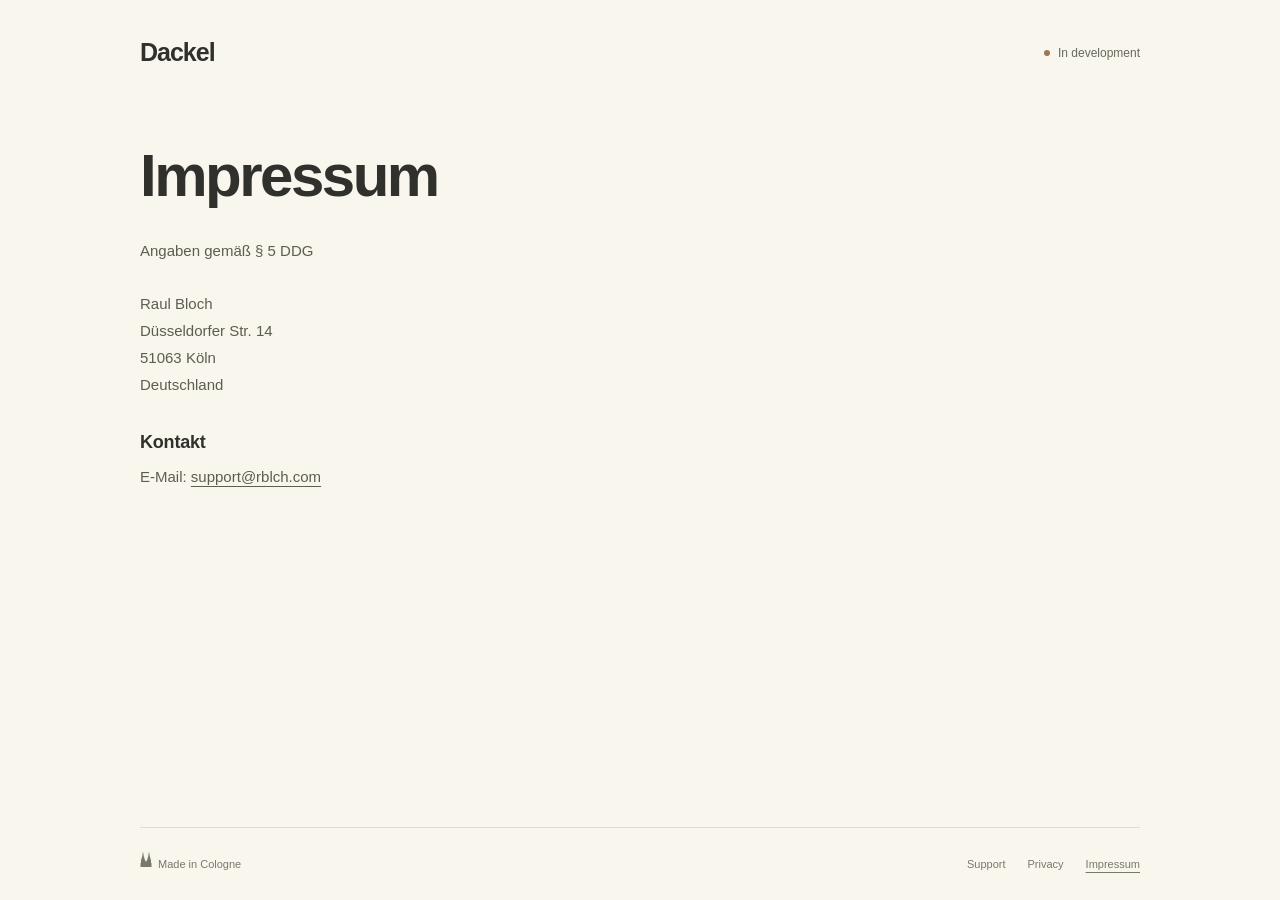
==== impressum.html @ c20960b7 "Fix Safari mascot baseline alignment" ====
<!doctype html>
<html lang="en">
<head>
  <meta charset="utf-8">
  <meta name="robots" content="noindex, nofollow, noarchive, nosnippet, noimageindex">
  <meta name="viewport" content="width=device-width, initial-scale=1">
  <meta name="description" content="Impressum information for the Dackel website.">
  <meta name="theme-color" content="#f8f6ed">
  <title>Impressum — Dackel</title>
  <link rel="icon" href="favicon.ico?v=8d63aca" type="image/x-icon" sizes="16x16 32x32 48x48 64x64">
  <link rel="icon" href="assets/dackel-favicon-32-820987a9.png" type="image/png" sizes="32x32">
  <link rel="icon" href="assets/dackel-favicon-64-45338dbb.png" type="image/png" sizes="64x64">
  <link rel="apple-touch-icon" href="assets/dackel-apple-touch-icon-c06fd930.png" sizes="180x180">
  <link rel="stylesheet" href="homepage.css?v=f7e9284a">
  <link rel="stylesheet" href="styles.css?v=50aee571">
</head>
<body>
  <main class="page legal-page">
    <header class="site-header">
      <a class="wordmark" href="./">Dackel</a>
      <span class="release">In development</span>
    </header>
    <article class="legal-content" lang="de">
      <h1>Impressum</h1>
      <p>Angaben gemäß § 5 DDG</p>
      <address>
        Raul Bloch<br>
        Düsseldorfer Str. 14<br>
        51063 Köln<br>
        Deutschland
      </address>
      <h2>Kontakt</h2>
      <p>E-Mail: <a href="mailto:support@rblch.com">support@rblch.com</a></p>
    </article>
    <footer>
      <p class="origin"><svg viewBox="0 0 24 32" fill="currentColor" aria-hidden="true" focusable="false"><!-- Same silhouette as CologneCathedralView in the macOS app. --><polygon points="1,32 1,24 2,24 2,17 3,17 3.5,12 4,13 6,1 8,13 8.5,12 9,17 10,17 10,22 12,18 14,22 14,17 15,17 15.5,12 16,13 18,1 20,13 20.5,12 21,17 22,17 22,24 23,24 23,32"/></svg>Made in Cologne</p>
      <nav aria-label="Support and legal information">
        <a href="support.html">Support</a>
        <a href="privacy.html">Privacy</a>
        <a href="impressum.html" aria-current="page">Impressum</a>
      </nav>
    </footer>
  </main>
</body>
</html>
---- homepage.css ----
:root {
  color-scheme: light;
  font-family: "Avenir Next", Avenir, "Segoe UI", sans-serif;
  color: #30312c;
  background: #f8f6ed;
  -webkit-font-smoothing: antialiased;
}
* { box-sizing: border-box; }
body { margin: 0; }
a { color: inherit; text-underline-offset: 4px; }
a:hover { color: #8c4225; }
a:focus-visible, button:focus-visible { outline: 2px solid #8c4225; outline-offset: 5px; }
::selection { background: #ecd8a6; }
.page { width: min(100% - 96px, 1000px); margin: 0 auto; }
.site-header { display: flex; justify-content: space-between; align-items: center; gap: 24px; padding-top: 38px; }
.wordmark { font-size: 25px; font-weight: 650; letter-spacing: -1px; text-decoration: none; }
.release { display: flex; align-items: center; gap: 8px; font-size: 12px; color: #68695e; }
.release::before { content: ""; width: 6px; height: 6px; flex: none; background: #9c7751; border-radius: 50%; }
.intro { position: relative; display: grid; grid-template-columns: minmax(0, 1fr) auto; align-items: last baseline; justify-content: space-between; gap: 0 24px; padding-top: 76px; margin-bottom: 37px; }
.intro > div:first-child { width: max-content; max-width: 100%; }
h1 { margin: 0; font-size: clamp(44px, 6.3vw, 76px); line-height: 1.06; letter-spacing: -3.9px; font-weight: 600; }
h1 > span { display: block; color: #777969; }
.headline-period { margin-left: .05em; }
.intro-caption { min-width: 0; grid-column: 1 / -1; grid-row: 2; max-width: 470px; margin: 25px 0 0; font-size: 18px; line-height: 1.65; color: #5c5e52; }
.app-screenshot { margin: 0; }
.app-screenshot img { display: block; width: 100%; height: auto; border-radius: 12px; }
.details { display: grid; grid-template-columns: repeat(3, 1fr); gap: 40px; padding: 39px 0 43px; border-bottom: 1px solid #deddd2; }
.details h2 { margin: 0 0 9px; font-size: 15px; line-height: 1.5; font-weight: 600; letter-spacing: -.15px; }
.details p { margin: 0; font-size: 14px; line-height: 1.8; color: #68695e; }
.details code { font-size: 12px; }
.maker { display: flex; justify-content: space-between; align-items: flex-end; gap: 38px; padding: 38px 0 42px; }
.maker p { max-width: 440px; margin: 0; font-size: 14px; line-height: 1.8; color: #68695e; }
footer { display: flex; justify-content: space-between; align-items: baseline; gap: 20px; border-top: 1px solid #deddd2; padding: 22px 0 30px; font-size: 11px; color: #77796d; }
footer p { margin: 0; }
.origin svg { width: 12px; height: 18px; margin-right: 6px; vertical-align: baseline; }
footer nav { display: flex; flex-wrap: wrap; gap: 22px; }
footer a { text-decoration: none; }
footer a:hover { text-decoration: underline; }
[hidden] { display: none !important; }
/* A zero-height grid item gives the artwork a baseline independent of native button layout. */
.mascot-anchor { position: relative; width: 140px; height: 0; }
.mascot-button { position: absolute; left: 0; bottom: 0; display: block; width: 100%; aspect-ratio: 424 / 239; border: 0; padding: 0; margin: 0; background: transparent; color: inherit; border-radius: 6px; }
.mascot-button:enabled { cursor: pointer; }
.mascot-frame { position: absolute; right: 0; bottom: 0; width: 100%; height: auto; overflow: hidden; image-rendering: pixelated; }
.mascot-bone { position: absolute; top: 7px; right: 7px; line-height: 0; }
.mascot-walkway { position: absolute; inset: 0; width: 100%; height: 100%; pointer-events: none; image-rendering: pixelated; }
.sr-only { position: absolute; width: 1px; height: 1px; padding: 0; margin: -1px; overflow: hidden; clip: rect(0, 0, 0, 0); white-space: nowrap; border: 0; }
@media (max-width: 700px) {
  .page { width: calc(100% - 40px); }
  .site-header { padding-top: 26px; }
  .intro { padding-top: 54px; margin-bottom: 28px; column-gap: 12px; }
  h1 { font-size: 48px; letter-spacing: -2.4px; }
  .intro-caption { font-size: 16px; margin-top: 21px; }
  .mascot-anchor { width: 104px; }
  .details { gap: 22px; padding: 29px 0 32px; }
  .details h2 { font-size: 14px; }
  .details p { font-size: 13px; }
  .maker { padding: 29px 0 32px; }
}
@media (max-width: 520px) {
  h1 { font-size: clamp(34px, 9.3vw, 48px); letter-spacing: -2px; }
  .mascot-anchor { width: clamp(50px, 15.5vw, 80px); }
  .app-screenshot img { border-radius: 6px; }
  .details { grid-template-columns: 1fr; gap: 23px; }
  .details h2 { margin-bottom: 4px; }
  .details p { max-width: 390px; font-size: 14px; }
  .maker { display: block; }
  footer { flex-wrap: wrap; gap: 15px; }
  footer nav { gap: 19px; }
}
---- styles.css ----
/* Reading layout for Support, Privacy, and Impressum; the site chrome is shared. */
.legal-page { display: flex; flex-direction: column; min-height: 100svh; }
.legal-content { flex: 1; width: 100%; max-width: 680px; padding: 76px 0 64px; overflow-wrap: anywhere; }
.legal-content h1 { margin: 0 0 28px; font-size: clamp(38px, 5vw, 60px); line-height: 1.1; letter-spacing: -2.5px; }
.legal-content h2 { margin: 34px 0 10px; font-size: 18px; font-weight: 600; letter-spacing: -.2px; }
.legal-content p, .legal-content address { margin: 0 0 18px; font-size: 15px; line-height: 1.8; color: #5c5e52; }
.legal-content address { margin: 26px 0; font-style: normal; }
.legal-content > :last-child { margin-bottom: 0; }
.legal-page footer { flex: none; }
.legal-page footer a[aria-current="page"] { text-decoration: underline; }
@media (max-width: 700px) {
  .legal-content { padding: 54px 0 44px; }
  .legal-content h1 { letter-spacing: -1.8px; }
}
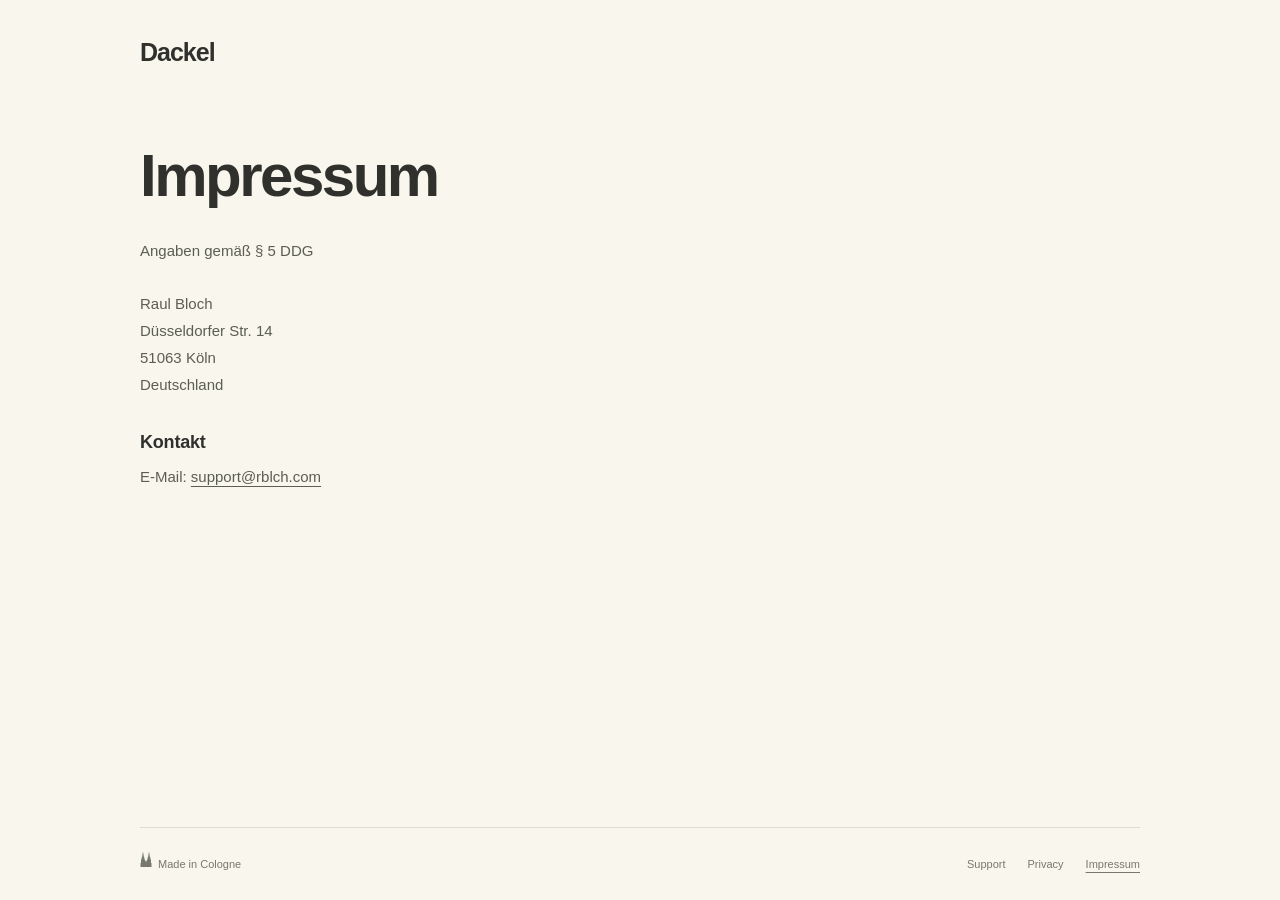
==== commit c795bfba: "Add the direct download and new screenshots to the homepage Offer Dackel 1.1 as a download from the " ====
--- a/impressum.html
+++ b/impressum.html
@@ -11,14 +11,13 @@
   <link rel="icon" href="assets/dackel-favicon-32-820987a9.png" type="image/png" sizes="32x32">
   <link rel="icon" href="assets/dackel-favicon-64-45338dbb.png" type="image/png" sizes="64x64">
   <link rel="apple-touch-icon" href="assets/dackel-apple-touch-icon-c06fd930.png" sizes="180x180">
-  <link rel="stylesheet" href="homepage.css?v=f7e9284a">
+  <link rel="stylesheet" href="homepage.css?v=1a8e4077">
   <link rel="stylesheet" href="styles.css?v=50aee571">
 </head>
 <body>
   <main class="page legal-page">
     <header class="site-header">
       <a class="wordmark" href="./">Dackel</a>
-      <span class="release">In development</span>
     </header>
     <article class="legal-content" lang="de">
       <h1>Impressum</h1>
--- a/homepage.css
+++ b/homepage.css
@@ -12,24 +12,41 @@
 a:focus-visible, button:focus-visible { outline: 2px solid #8c4225; outline-offset: 5px; }
 ::selection { background: #ecd8a6; }
 .page { width: min(100% - 96px, 1000px); margin: 0 auto; }
-.site-header { display: flex; justify-content: space-between; align-items: center; gap: 24px; padding-top: 38px; }
-.wordmark { font-size: 25px; font-weight: 650; letter-spacing: -1px; text-decoration: none; }
-.release { display: flex; align-items: center; gap: 8px; font-size: 12px; color: #68695e; }
-.release::before { content: ""; width: 6px; height: 6px; flex: none; background: #9c7751; border-radius: 50%; }
-.intro { position: relative; display: grid; grid-template-columns: minmax(0, 1fr) auto; align-items: last baseline; justify-content: space-between; gap: 0 24px; padding-top: 76px; margin-bottom: 37px; }
+.site-header { position: relative; display: flex; justify-content: space-between; align-items: center; gap: 24px; padding-top: 38px; }
+.wordmark { position: relative; z-index: 2; font-size: 25px; font-weight: 650; letter-spacing: -.04em; text-decoration: none; -webkit-text-stroke: .2em #f8f6ed; paint-order: stroke fill; }
+.intro { position: relative; display: grid; grid-template-columns: minmax(0, 1fr); align-items: last baseline; justify-content: space-between; gap: 0 24px; padding-top: 62px; margin-bottom: 37px; }
 .intro > div:first-child { width: max-content; max-width: 100%; }
 h1 { margin: 0; font-size: clamp(44px, 6.3vw, 76px); line-height: 1.06; letter-spacing: -3.9px; font-weight: 600; }
 h1 > span { display: block; color: #777969; }
 .headline-period { margin-left: .05em; }
 .intro-caption { min-width: 0; grid-column: 1 / -1; grid-row: 2; max-width: 470px; margin: 25px 0 0; font-size: 18px; line-height: 1.65; color: #5c5e52; }
-.app-screenshot { margin: 0; }
-.app-screenshot img { display: block; width: 100%; height: auto; border-radius: 12px; }
-.details { display: grid; grid-template-columns: repeat(3, 1fr); gap: 40px; padding: 39px 0 43px; border-bottom: 1px solid #deddd2; }
-.details h2 { margin: 0 0 9px; font-size: 15px; line-height: 1.5; font-weight: 600; letter-spacing: -.15px; }
-.details p { margin: 0; font-size: 14px; line-height: 1.8; color: #68695e; }
-.details code { font-size: 12px; }
-.maker { display: flex; justify-content: space-between; align-items: flex-end; gap: 38px; padding: 38px 0 42px; }
-.maker p { max-width: 440px; margin: 0; font-size: 14px; line-height: 1.8; color: #68695e; }
+.get-app { grid-column: 1 / -1; grid-row: 3; display: flex; flex-wrap: wrap; align-items: flex-start; gap: 14px; margin-top: 32px; }
+.download { display: flex; flex-direction: column; align-items: center; gap: 9px; }
+.download-button { display: inline-flex; align-items: center; justify-content: center; width: 180px; height: 46px; padding: 0 16px; border-radius: 12px; background: #30312c; color: #f8f6ed; font-size: 15px; font-weight: 600; letter-spacing: -.1px; text-decoration: none; box-shadow: 0 1px 2px rgba(48, 49, 44, .18), 0 4px 12px rgba(48, 49, 44, .10); transition: background .15s ease; }
+.download-button:hover { background: #8c4225; color: #f8f6ed; }
+.download-note { margin: 0; font-size: 11.5px; letter-spacing: .1px; color: #8a8b7f; }
+.app-store-soon { display: flex; flex-direction: column; justify-content: center; align-items: center; width: 180px; height: 46px; padding: 0 16px; border: 1px solid #deddd2; border-radius: 12px; background: rgba(255, 255, 255, .45); }
+.app-store-soon p { display: flex; flex-direction: column; align-items: center; gap: 1px; margin: 0; font-size: 14px; line-height: 1.25; }
+.app-store-soon strong { font-weight: 600; color: #30312c; }
+.app-store-soon span { font-size: 9px; letter-spacing: .6px; text-transform: uppercase; color: #9c7751; }
+/* The capture includes the window's shadow; pull it outward so the window itself lines up with the page column. */
+.app-screenshot { margin: 0 -5.5%; }
+.app-screenshot img { display: block; width: 100%; height: auto; }
+.features { display: grid; gap: 48px; padding: 48px 0 40px; border-bottom: 1px solid #deddd2; }
+.feature { display: grid; grid-template-columns: minmax(0, 5fr) minmax(0, 8fr); align-items: center; gap: 56px; margin: 0; }
+.feature:nth-child(even) { grid-template-columns: minmax(0, 8fr) minmax(0, 5fr); }
+.feature:nth-child(even) .feature-text { order: 2; }
+.feature h2 { margin: 0 0 12px; font-size: 26px; line-height: 1.2; font-weight: 600; letter-spacing: -.8px; }
+.feature p { margin: 0; font-size: 15px; line-height: 1.75; color: #5c5e52; }
+.feature kbd { font-family: inherit; font-size: 13px; padding: 1px 6px; border: 1px solid #deddd2; border-radius: 5px; background: #fffdf6; white-space: nowrap; }
+/* The captures carry their own window shadow on a transparent background. */
+.feature img { display: block; width: 100%; height: auto; }
+/* Small windows stay near their real size instead of filling the column. */
+.feature img.narrow { max-width: 440px; justify-self: center; }
+.closing { display: flex; justify-content: space-between; align-items: center; flex-wrap: wrap; gap: 18px 38px; padding: 38px 0 42px; }
+.closing h2 { margin: 0 0 4px; font-size: 18px; font-weight: 600; letter-spacing: -.3px; }
+.closing p { margin: 0; font-size: 13px; line-height: 1.6; color: #77796d; }
+.closing .download-button-small { width: auto; height: 38px; padding: 0 18px; border-radius: 10px; font-size: 14px; }
 footer { display: flex; justify-content: space-between; align-items: baseline; gap: 20px; border-top: 1px solid #deddd2; padding: 22px 0 30px; font-size: 11px; color: #77796d; }
 footer p { margin: 0; }
 .origin svg { width: 12px; height: 18px; margin-right: 6px; vertical-align: baseline; }
@@ -37,34 +54,40 @@
 footer a { text-decoration: none; }
 footer a:hover { text-decoration: underline; }
 [hidden] { display: none !important; }
-/* A zero-height grid item gives the artwork a baseline independent of native button layout. */
-.mascot-anchor { position: relative; width: 140px; height: 0; }
+/* Dackel stands behind the wordmark as if peeking over a fence: a zero-height anchor puts his feet
+   on the text baseline, a negative margin slides him behind the letters, and the letters' outline
+   in the page colour cuts them cleanly across his body. */
+/* The dog's size is independent of the word; --dog-peek is how far his head reaches past the last letter. */
+.brand { --wordmark-size: 41px; --dog-scale: 1.05; --dog-peek: 17px; display: flex; align-items: baseline; padding-top: calc(22px * var(--dog-scale)); font-size: var(--wordmark-size); }
+.brand .wordmark { font-size: 1em; }
+.mascot-anchor { position: relative; z-index: 1; width: calc(112px * var(--dog-scale)); height: 0; margin-left: calc(var(--dog-peek) - 112px * var(--dog-scale)); }
 .mascot-button { position: absolute; left: 0; bottom: 0; display: block; width: 100%; aspect-ratio: 424 / 239; border: 0; padding: 0; margin: 0; background: transparent; color: inherit; border-radius: 6px; }
 .mascot-button:enabled { cursor: pointer; }
 .mascot-frame { position: absolute; right: 0; bottom: 0; width: 100%; height: auto; overflow: hidden; image-rendering: pixelated; }
-.mascot-bone { position: absolute; top: 7px; right: 7px; line-height: 0; }
-.mascot-walkway { position: absolute; inset: 0; width: 100%; height: 100%; pointer-events: none; image-rendering: pixelated; }
+.mascot-bone { position: absolute; top: -2px; right: -8px; line-height: 0; }
+.mascot-walkway { position: absolute; z-index: 1; inset: 0; width: 100%; height: 100%; pointer-events: none; image-rendering: pixelated; }
 .sr-only { position: absolute; width: 1px; height: 1px; padding: 0; margin: -1px; overflow: hidden; clip: rect(0, 0, 0, 0); white-space: nowrap; border: 0; }
 @media (max-width: 700px) {
   .page { width: calc(100% - 40px); }
   .site-header { padding-top: 26px; }
-  .intro { padding-top: 54px; margin-bottom: 28px; column-gap: 12px; }
+  .intro { padding-top: 44px; margin-bottom: 28px; column-gap: 12px; }
   h1 { font-size: 48px; letter-spacing: -2.4px; }
   .intro-caption { font-size: 16px; margin-top: 21px; }
-  .mascot-anchor { width: 104px; }
-  .details { gap: 22px; padding: 29px 0 32px; }
-  .details h2 { font-size: 14px; }
-  .details p { font-size: 13px; }
-  .maker { padding: 29px 0 32px; }
+  .get-app { margin-top: 26px; }
+  .closing { padding: 29px 0 32px; }
+  .features { gap: 36px; padding: 36px 0 28px; }
+  .feature { grid-template-columns: 1fr; gap: 20px; }
+  .feature:nth-child(even) { grid-template-columns: 1fr; }
+  .feature:nth-child(even) .feature-text { order: 0; }
+  .feature h2 { font-size: 22px; }
 }
 @media (max-width: 520px) {
   h1 { font-size: clamp(34px, 9.3vw, 48px); letter-spacing: -2px; }
-  .mascot-anchor { width: clamp(50px, 15.5vw, 80px); }
-  .app-screenshot img { border-radius: 6px; }
-  .details { grid-template-columns: 1fr; gap: 23px; }
-  .details h2 { margin-bottom: 4px; }
-  .details p { max-width: 390px; font-size: 14px; }
-  .maker { display: block; }
+  .brand { --dog-scale: .9; }
+  .get-app { display: grid; grid-template-columns: 1fr 1fr; gap: 10px; }
+  .download-button, .app-store-soon { width: 100%; padding: 0 8px; font-size: 14px; }
+  .app-store-soon p { font-size: 13px; }
+  .download-note { font-size: 10.5px; white-space: nowrap; }
   footer { flex-wrap: wrap; gap: 15px; }
   footer nav { gap: 19px; }
 }
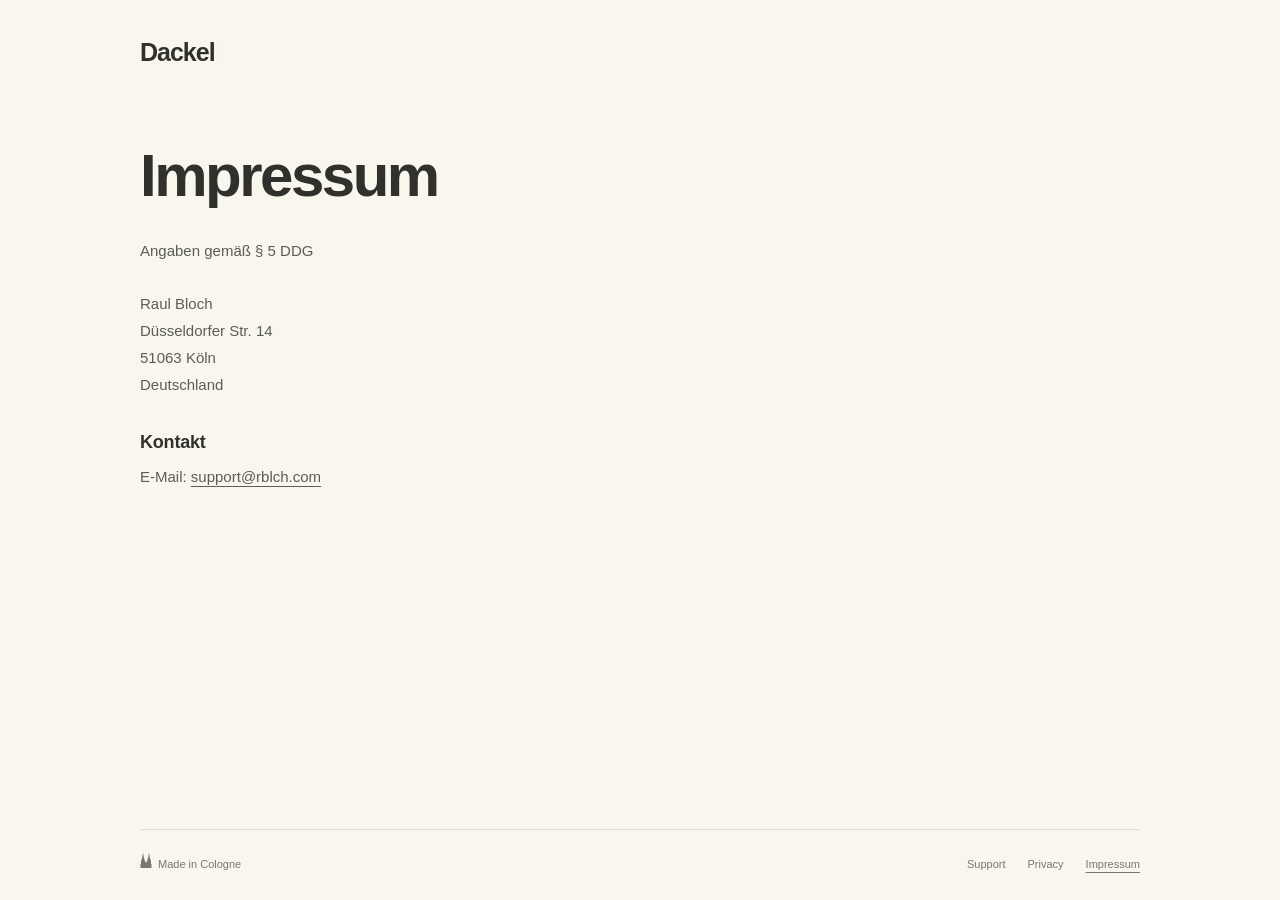
==== commit 8dae08e1: "Credit Project Gutenberg in the footer and seat the cathedral on the baseline The Journalism shots s" ====
--- a/impressum.html
+++ b/impressum.html
@@ -11,7 +11,7 @@
   <link rel="icon" href="assets/dackel-favicon-32-820987a9.png" type="image/png" sizes="32x32">
   <link rel="icon" href="assets/dackel-favicon-64-45338dbb.png" type="image/png" sizes="64x64">
   <link rel="apple-touch-icon" href="assets/dackel-apple-touch-icon-c06fd930.png" sizes="180x180">
-  <link rel="stylesheet" href="homepage.css?v=1a8e4077">
+  <link rel="stylesheet" href="homepage.css?v=27ed35ab">
   <link rel="stylesheet" href="styles.css?v=50aee571">
 </head>
 <body>
--- a/homepage.css
+++ b/homepage.css
@@ -32,24 +32,53 @@
 /* The capture includes the window's shadow; pull it outward so the window itself lines up with the page column. */
 .app-screenshot { margin: 0 -5.5%; }
 .app-screenshot img { display: block; width: 100%; height: auto; }
-.features { display: grid; gap: 48px; padding: 48px 0 40px; border-bottom: 1px solid #deddd2; }
-.feature { display: grid; grid-template-columns: minmax(0, 5fr) minmax(0, 8fr); align-items: center; gap: 56px; margin: 0; }
-.feature:nth-child(even) { grid-template-columns: minmax(0, 8fr) minmax(0, 5fr); }
-.feature:nth-child(even) .feature-text { order: 2; }
-.feature h2 { margin: 0 0 12px; font-size: 26px; line-height: 1.2; font-weight: 600; letter-spacing: -.8px; }
-.feature p { margin: 0; font-size: 15px; line-height: 1.75; color: #5c5e52; }
-.feature kbd { font-family: inherit; font-size: 13px; padding: 1px 6px; border: 1px solid #deddd2; border-radius: 5px; background: #fffdf6; white-space: nowrap; }
-/* The captures carry their own window shadow on a transparent background. */
-.feature img { display: block; width: 100%; height: auto; }
-/* Small windows stay near their real size instead of filling the column. */
-.feature img.narrow { max-width: 440px; justify-self: center; }
+.promises { display: grid; grid-template-columns: repeat(2, minmax(0, 1fr)); gap: 48px; padding: 48px 0 12px; }
+.promises > div { padding-top: 22px; border-top: 1px solid #deddd2; }
+.promise-icon { display: block; width: 22px; height: 22px; margin-bottom: 12px; color: #8c4225; }
+.promise-icon svg { width: 100%; height: 100%; fill: none; stroke: currentColor; stroke-width: 1.7; stroke-linecap: round; stroke-linejoin: round; }
+.promises h2 { margin: 0 0 8px; font-size: 19px; font-weight: 600; letter-spacing: -.4px; }
+.promises p { margin: 0; font-size: 15px; line-height: 1.7; color: #5c5e52; }
+/* Use-case chapters: one large visual, then at most two supporting points. */
+.uses-nav { display: flex; flex-wrap: wrap; justify-content: center; align-items: center; gap: 10px 16px; padding: 44px 0 8px; }
+.uses-nav p { margin: 0; font-size: 15px; color: #77796d; }
+.uses-nav ul { display: flex; flex-wrap: wrap; justify-content: center; gap: 8px; margin: 0; padding: 0; list-style: none; }
+.uses-nav a { display: inline-block; padding: 7px 14px; border: 1px solid #deddd2; border-radius: 999px; background: rgba(255, 255, 255, .45); font-size: 14px; font-weight: 500; text-decoration: none; }
+.uses-nav a:hover { border-color: #8c4225; }
+.chapter { padding: 96px 0 24px; scroll-margin-top: 16px; }
+.chapter + .chapter { border-top: 1px solid #deddd2; }
+.chapter-head { max-width: 680px; margin: 0 auto 44px; text-align: center; }
+.chapter-eyebrow { margin: 0 0 10px; font-size: 13px; font-weight: 600; letter-spacing: .8px; text-transform: uppercase; color: #8c4225; }
+.chapter h2 { margin: 0 0 18px; font-size: clamp(36px, 5vw, 56px); line-height: 1.08; font-weight: 600; letter-spacing: -2px; }
+.chapter-lede { margin: 0; font-size: 18px; line-height: 1.65; color: #5c5e52; }
+.chapter-visual { margin: 0 -5.5%; }
+.chapter-visual img { display: block; width: 100%; height: auto; }
+.chapter-points { display: grid; grid-template-columns: repeat(2, minmax(0, 1fr)); gap: 56px; padding: 40px 0 0; }
+.point { padding-top: 22px; border-top: 1px solid #deddd2; }
+.point h3 { margin: 0 0 8px; font-size: 20px; line-height: 1.25; font-weight: 600; letter-spacing: -.5px; }
+.point p { margin: 0; font-size: 15px; line-height: 1.75; color: #5c5e52; }
+.point img { display: block; width: 100%; height: auto; margin-top: 18px; }
+/* Content crops without a window frame sit on a white card with a window-like shadow. */
+.point img.card { padding: 18px 10px 10px 4px; border-radius: 12px; background: #fff; box-shadow: 0 0 0 1px rgba(48, 49, 44, .06), 0 12px 32px rgba(48, 49, 44, .14); }
+:is(.chapter, .underneath, .point) code { font-family: ui-monospace, Menlo, monospace; font-size: .86em; padding: 1px 5px; border-radius: 5px; background: #efecdf; }
+kbd { font-family: inherit; font-size: 13px; padding: 1px 6px; border: 1px solid #deddd2; border-radius: 5px; background: #fffdf6; white-space: nowrap; }
+/* Draft-only frame for screenshots that still need staging in the app. */
+.shot-todo { display: grid; place-items: center; width: 89.5%; margin: 0 auto; padding: 32px; border: 2px dashed #cfcab4; border-radius: 14px; background: repeating-linear-gradient(135deg, #f3f0e3 0 14px, #f8f6ed 14px 28px); }
+.shot-todo p { max-width: 460px; margin: 0; font-size: 15px; line-height: 1.6; text-align: center; color: #5c5e52; }
+.shot-todo strong { display: block; margin-bottom: 6px; font-size: 12px; letter-spacing: .8px; text-transform: uppercase; color: #9c7751; }
+.underneath { padding: 96px 0 56px; border-top: 1px solid #deddd2; }
+.underneath h2 { margin: 0 0 40px; font-size: clamp(30px, 4vw, 40px); font-weight: 600; letter-spacing: -1.4px; text-align: center; }
+.underneath ul { display: grid; grid-template-columns: repeat(3, minmax(0, 1fr)); gap: 36px 40px; margin: 0; padding: 0; list-style: none; }
+.underneath h3 { margin: 0 0 6px; font-size: 16px; font-weight: 600; letter-spacing: -.2px; }
+.underneath p { margin: 0; font-size: 14px; line-height: 1.65; color: #5c5e52; }
+.promises { border-top: 1px solid #deddd2; padding-bottom: 48px; }
+.promises > div { border-top: 0; padding-top: 0; }
 .closing { display: flex; justify-content: space-between; align-items: center; flex-wrap: wrap; gap: 18px 38px; padding: 38px 0 42px; }
 .closing h2 { margin: 0 0 4px; font-size: 18px; font-weight: 600; letter-spacing: -.3px; }
 .closing p { margin: 0; font-size: 13px; line-height: 1.6; color: #77796d; }
 .closing .download-button-small { width: auto; height: 38px; padding: 0 18px; border-radius: 10px; font-size: 14px; }
 footer { display: flex; justify-content: space-between; align-items: baseline; gap: 20px; border-top: 1px solid #deddd2; padding: 22px 0 30px; font-size: 11px; color: #77796d; }
 footer p { margin: 0; }
-.origin svg { width: 12px; height: 18px; margin-right: 6px; vertical-align: baseline; }
+.origin svg { width: 12px; height: 16px; margin-right: 6px; vertical-align: baseline; }
 footer nav { display: flex; flex-wrap: wrap; gap: 22px; }
 footer a { text-decoration: none; }
 footer a:hover { text-decoration: underline; }
@@ -75,11 +104,17 @@
   .intro-caption { font-size: 16px; margin-top: 21px; }
   .get-app { margin-top: 26px; }
   .closing { padding: 29px 0 32px; }
-  .features { gap: 36px; padding: 36px 0 28px; }
-  .feature { grid-template-columns: 1fr; gap: 20px; }
-  .feature:nth-child(even) { grid-template-columns: 1fr; }
-  .feature:nth-child(even) .feature-text { order: 0; }
-  .feature h2 { font-size: 22px; }
+  .uses-nav { padding-top: 32px; }
+  .chapter { padding: 64px 0 12px; }
+  .chapter-head { margin-bottom: 28px; }
+  .chapter h2 { letter-spacing: -1.4px; }
+  .chapter-lede { font-size: 16px; }
+  .chapter-points { grid-template-columns: 1fr; gap: 28px; padding-top: 28px; }
+  .shot-todo { width: 100%; padding: 20px; }
+  .shot-todo p { font-size: 13px; }
+  .underneath { padding: 64px 0 36px; }
+  .underneath ul { grid-template-columns: 1fr 1fr; gap: 24px; }
+  .promises { grid-template-columns: 1fr; gap: 28px; padding-top: 32px; }
 }
 @media (max-width: 520px) {
   h1 { font-size: clamp(34px, 9.3vw, 48px); letter-spacing: -2px; }
@@ -88,6 +123,67 @@
   .download-button, .app-store-soon { width: 100%; padding: 0 8px; font-size: 14px; }
   .app-store-soon p { font-size: 13px; }
   .download-note { font-size: 10.5px; white-space: nowrap; }
+  .underneath ul { grid-template-columns: 1fr; }
+  .chapter-visual { margin: 0 -2%; }
   footer { flex-wrap: wrap; gap: 15px; }
   footer nav { gap: 19px; }
 }
+/* Homepage: the cream page colour stays in the hero band, and the chapters sit on white.
+   The band runs edge to edge behind the header and intro, then fades to white behind the
+   main screenshot, so there is no hard edge between hero and chapters. */
+.home { background: #fff; }
+.home body { overflow-x: clip; }
+.home .site-header, .home .intro { background: #f8f6ed; box-shadow: 0 0 0 100vmax #f8f6ed; }
+.home .site-header { clip-path: inset(0 -100vmax); }
+.home .intro { margin-bottom: 0; padding-bottom: 37px; clip-path: inset(0 -100vmax); }
+.home .app-screenshot { position: relative; }
+.home .app-screenshot::before { content: ""; position: absolute; z-index: -1; top: 0; left: calc(50% - 50vw); right: calc(50% - 50vw); height: 100%; background: linear-gradient(#f8f6ed 25%, #fff 90%); }
+.home .uses-nav a { background: #fff; }
+/* With the hero screenshot hidden, the cream fades out at the top of the first chapter. */
+.home .intro + .chapter { position: relative; }
+.home .intro + .chapter::before { content: ""; position: absolute; z-index: -1; top: 0; left: calc(50% - 50vw); right: calc(50% - 50vw); height: 160px; background: linear-gradient(#f8f6ed, #fff); }
+/* One compact download button sits in the header, opposite the wordmark. */
+.header-get { position: relative; z-index: 3; display: flex; align-items: center; gap: 16px; }
+.header-soon { font-size: 12px; color: #8a8b7f; }
+.download-button.header-download { width: auto; height: 36px; padding: 0 18px; border-radius: 10px; font-size: 14px; }
+/* "Dackel for …" reads as a line of text under the headline, each field a link to its chapter. */
+.uses-line p { margin: 30px 0 0; max-width: 640px; font-size: 20px; line-height: 1.6; color: #77796d; }
+.uses-line a { color: #30312c; text-decoration: none; background-image: linear-gradient(currentColor, currentColor); background-size: 0 1px; background-position: 0 100%; background-repeat: no-repeat; transition: background-size .2s ease, color .15s ease; }
+.uses-line a:hover, .uses-line a:focus-visible { color: #8c4225; background-size: 100% 1px; }
+@media (max-width: 700px) { .uses-line p { font-size: 17px; margin-top: 22px; } .header-soon { display: none; } }
+@media (max-width: 700px) { .home .intro { padding-bottom: 28px; } }
+/* Links in "Dackel for …" glide to their chapter instead of jumping; Reduce Motion keeps the jump. */
+@media (prefers-reduced-motion: no-preference) { .home { scroll-behavior: smooth; } }
+.home .chapter { scroll-margin-top: -40px; }
+/* Tiles: each point sits on a soft panel with its picture centred below the title, so crops of
+   different shapes still line up. Captures are 2× and shown at their real size. */
+.chapter-points.tiles { grid-template-columns: minmax(0, 320px) minmax(0, 1fr); gap: 24px; }
+.point.tile { display: flex; flex-direction: column; padding: 32px 32px 36px; border-top: 0; border-radius: 22px; background: #f6f5f0; }
+.tile-art { flex: 1; display: flex; align-items: center; justify-content: center; min-height: 300px; padding-top: 24px; }
+.point .tile-card { width: 100%; max-width: var(--real-width, 100%); height: auto; margin: 0; border-radius: 12px; background: #fff; box-shadow: 0 0 0 1px rgba(48, 49, 44, .06), 0 10px 28px rgba(48, 49, 44, .12); }
+@media (max-width: 860px) { .chapter-points.tiles { grid-template-columns: 1fr; } }
+@media (max-width: 700px) { .chapter-points.tiles { gap: 16px; } .point.tile { padding: 24px 20px 28px; } .tile-art { min-height: 0; } }
+/* A crop of a web page has no window frame: fade its bottom edge into the white page. */
+.chapter-visual img.page-fade { -webkit-mask-image: linear-gradient(#000 78%, transparent); mask-image: linear-gradient(#000 78%, transparent); }
+.chapter-points.tiles.even { grid-template-columns: repeat(2, minmax(0, 1fr)); }
+.tile-art .shot-todo { width: 100%; }
+@media (max-width: 860px) { .chapter-points.tiles.even { grid-template-columns: 1fr; } }
+/* A window screenshot already carries its own shadow, so it needs no card. */
+.point .tile-window { width: 100%; height: auto; margin: 0; }
+
+/* Work closes the chapters on a dark band and shows Dackel in dark mode. */
+.home .chapter.dark { position: relative; padding-bottom: 104px; border-top: 0; color: #f3f1e8; }
+.home .chapter.dark::before { content: ""; position: absolute; z-index: -1; top: 0; bottom: 0; left: calc(50% - 50vw); right: calc(50% - 50vw); background: #1e1e1b; }
+.chapter.dark .chapter-eyebrow { color: #e39a72; }
+.chapter.dark .chapter-lede { color: #b8b7ac; }
+.chapter.dark kbd { border-color: #4a4a44; background: #2c2c28; color: #f3f1e8; }
+.chapter.dark + .underneath { border-top: 0; }
+@media (max-width: 860px) { .home .chapter.dark { padding-bottom: 64px; } }
+
+/* Two-line headlines split evenly instead of leaving one word on the second line. */
+.chapter h2, .underneath h2 { text-wrap: balance; }
+.chapter-lede { text-wrap: pretty; }
+
+/* The book pages in the Journalism shots come from Project Gutenberg. */
+footer .credit a { text-decoration: underline; text-decoration-color: #c9c8bd; text-underline-offset: 2px; }
+footer .credit a:hover { color: #30312c; }
